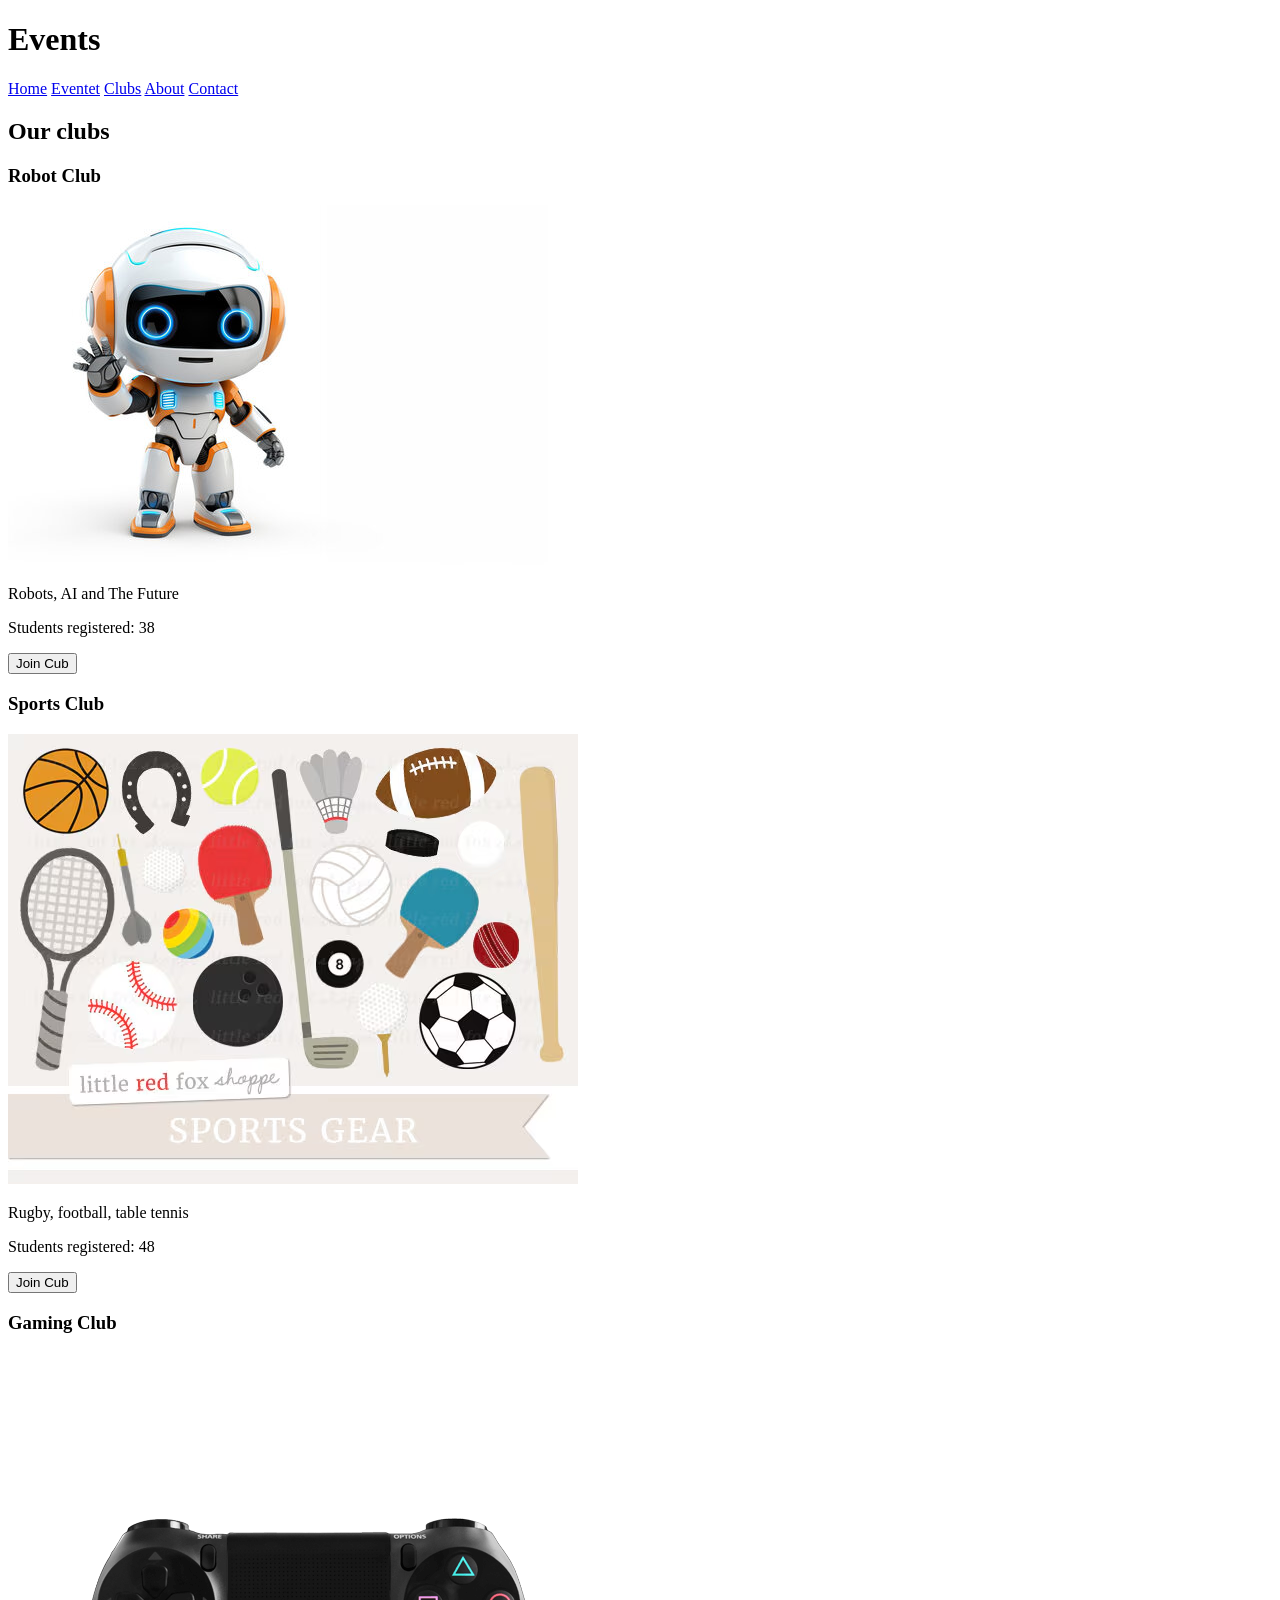
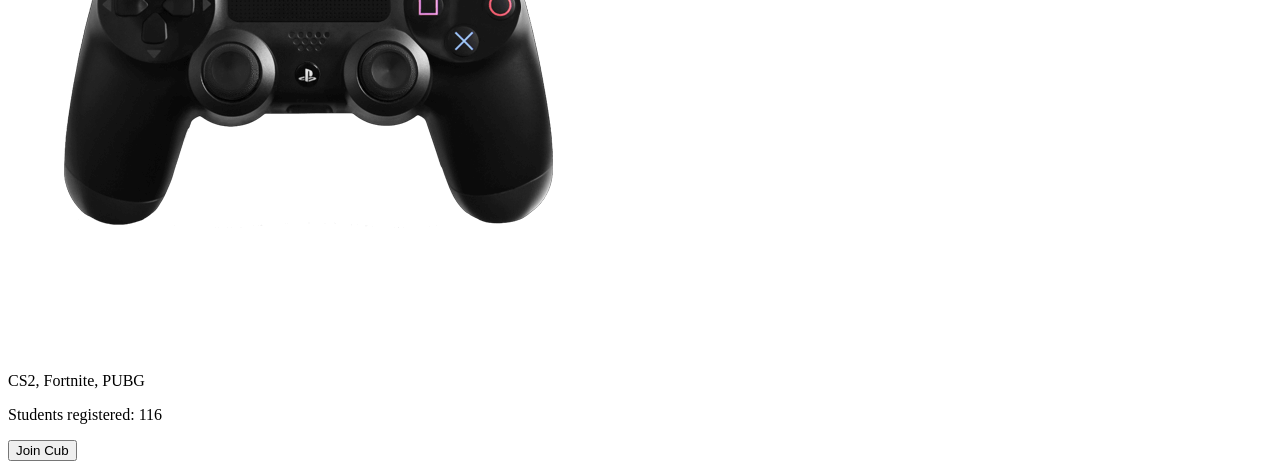
==== clubs.html @ d5867690 "first commit" ====
<!DOCTYPE html>
<html lang="en">
<head>
    <meta charset="UTF-8">
    <meta name="viewport" content="width=device-width, initial-scale=1.0">
    <title>Clubs</title>
</head>
<body>
    <header>
        <h1>Events</h1>

        <nav>
            <a href="index.html">Home</a>
            <a href="eventet.html">Eventet</a>
            <a href="clubs.html">Clubs</a>
            <a href="#">About</a>
            <a href="#">Contact</a>


        </nav>
    </header>
    <main>
        <section>
            <h2>Our clubs</h2>
            <article>
                <h3>Robot Club</h3>
                <img src="images/roboti.jpg" alt="Robot photo">
                <p>Robots, AI and The Future</p>
                <p>Students registered: <span>38</span></p>
                <button>Join Cub</button>
            </article>
            <article>
                <h3>Sports Club</h3>
                <img src="images/sporti.avif" alt="Sports photo">
                <p>Rugby, football, table tennis</p>
                <p>Students registered: <span>48</span></p>
                <button>Join Cub</button>
            </article>
            <article>
                <h3>Gaming Club</h3>
                <img src="images/gjejstiki.png" alt="">
                <p>CS2, Fortnite, PUBG</p>
                <p>Students registered: <span>116</span></p>
                <button>Join Cub</button>
            </article>
            
        </section>
    </main>
    
</body>
</html>
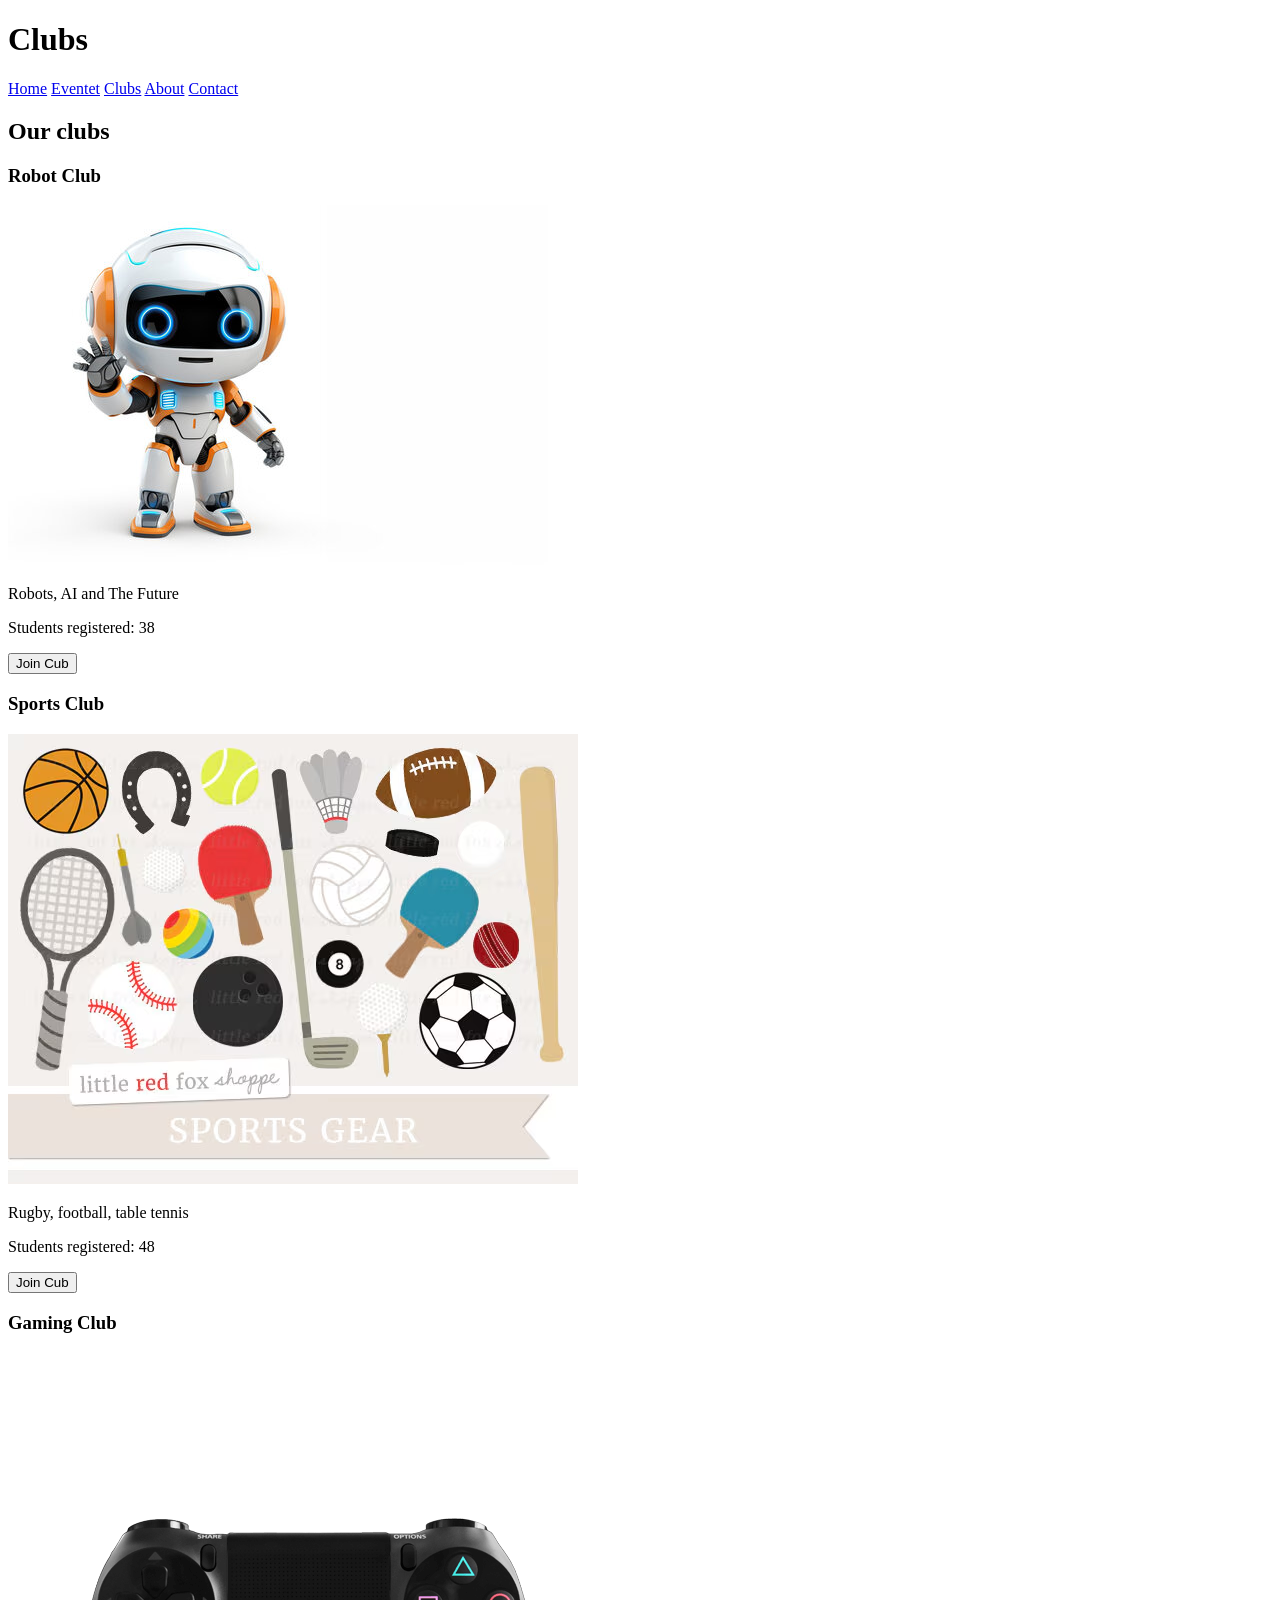
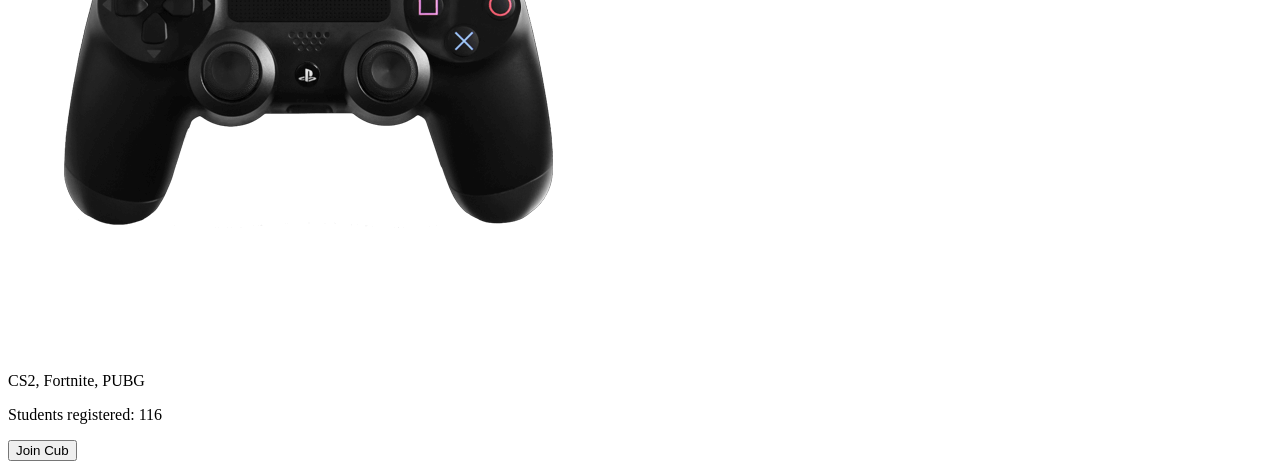
==== commit b07a041f: "java 3" ====
--- a/clubs.html
+++ b/clubs.html
@@ -7,7 +7,7 @@
 </head>
 <body>
     <header>
-        <h1>Events</h1>
+        <h1>Clubs</h1>
 
         <nav>
             <a href="index.html">Home</a>
@@ -45,6 +45,7 @@
             </article>
             
         </section>
+        
     </main>
     
 </body>
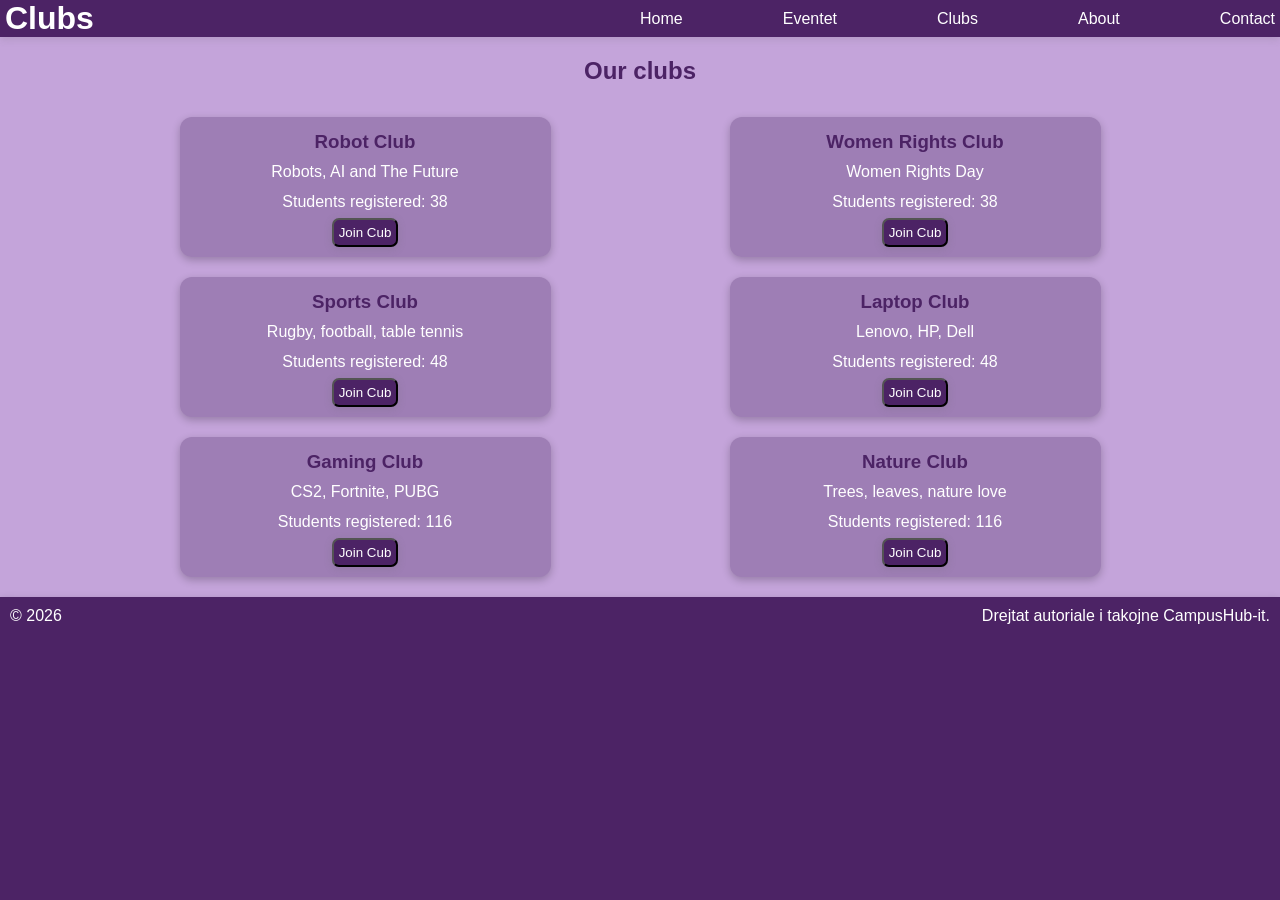
==== commit a40b330e: "css clubs" ====
--- a/clubs.html
+++ b/clubs.html
@@ -1,10 +1,13 @@
 <!DOCTYPE html>
 <html lang="en">
+
 <head>
     <meta charset="UTF-8">
     <meta name="viewport" content="width=device-width, initial-scale=1.0">
     <title>Clubs</title>
+    <link rel="stylesheet" href="css/clubs.css">
 </head>
+
 <body>
     <header>
         <h1>Clubs</h1>
@@ -20,33 +23,61 @@
         </nav>
     </header>
     <main>
-        <section>
-            <h2>Our clubs</h2>
-            <article>
-                <h3>Robot Club</h3>
-                <img src="images/roboti.jpg" alt="Robot photo">
-                <p>Robots, AI and The Future</p>
-                <p>Students registered: <span>38</span></p>
-                <button>Join Cub</button>
-            </article>
-            <article>
-                <h3>Sports Club</h3>
-                <img src="images/sporti.avif" alt="Sports photo">
-                <p>Rugby, football, table tennis</p>
-                <p>Students registered: <span>48</span></p>
-                <button>Join Cub</button>
-            </article>
-            <article>
-                <h3>Gaming Club</h3>
-                <img src="images/gjejstiki.png" alt="">
-                <p>CS2, Fortnite, PUBG</p>
-                <p>Students registered: <span>116</span></p>
-                <button>Join Cub</button>
-            </article>
-            
-        </section>
+        <h2>Our clubs</h2>
+        <div class="cards">
+            <section>
+
+                <article>
+                    <h3>Robot Club</h3>
+                    <p>Robots, AI and The Future</p>
+                    <p>Students registered: <span>38</span></p>
+                    <button>Join Cub</button>
+                </article>
+                <article>
+                    <h3>Sports Club</h3>
+                    <p>Rugby, football, table tennis</p>
+                    <p>Students registered: <span>48</span></p>
+                    <button>Join Cub</button>
+                </article>
+                <article>
+                    <h3>Gaming Club</h3>
+                    <p>CS2, Fortnite, PUBG</p>
+                    <p>Students registered: <span>116</span></p>
+                    <button>Join Cub</button>
+                </article>
+
+            </section>
+            <section>
+                <article>
+                    <h3>Women Rights Club</h3>
+                    <p>Women Rights Day</p>
+                    <p>Students registered: <span>38</span></p>
+                    <button>Join Cub</button>
+                </article>
+                <article>
+                    <h3>Laptop Club</h3>
+                    <p>Lenovo, HP, Dell</p>
+                    <p>Students registered: <span>48</span></p>
+                    <button>Join Cub</button>
+                </article>
+                <article>
+                    <h3>Nature Club</h3>
+                    <p>Trees, leaves, nature love</p>
+                    <p>Students registered: <span>116</span></p>
+                    <button>Join Cub</button>
+                </article>
+
+            </section>
+        </div>
+
         
     </main>
-    
+    <footer>
+        <p>&copy 2026</p>
+        <p class="pershkrimi">Drejtat autoriale i takojne CampusHub-it.</p>
+    </footer>
+
+
 </body>
+
 </html>
--- a/css/clubs.css
+++ b/css/clubs.css
@@ -0,0 +1,136 @@
+*{
+    box-sizing: border-box;
+    margin: 0;
+    font-family: 'Segoe UI', Tahoma, Geneva, Verdana, sans-serif;
+    
+}
+body{
+    display: flex;
+    flex-direction: column;
+    height: 100vh;
+    gap: 20px;
+    background-color: #C4A4DA;
+}
+
+header{
+    display: grid;
+    grid-template-columns: 1fr 1fr;
+    padding-left: 5px;
+    padding-right: 5px;
+    background-color: #4C2365;
+    align-items: center;
+    box-shadow: rgba(99, 99, 99, 0.2) 0px 2px 8px 0px;
+}
+header h1{
+    color: white;
+
+}
+header nav{
+    display: flex;
+    flex-direction: row;
+    justify-content: space-between;
+    align-items: center;
+}
+header nav a{
+    text-decoration: none;
+    color: white;
+}
+main{
+    
+    display: grid;
+    grid-template-rows: 50px 1fr;
+    gap: 10px;
+    
+    
+
+}
+main h2{
+    text-align: center;
+    color: #4C2365;
+    
+}
+main .cards{
+    display: grid;
+    grid-template-columns: 1fr 1fr;
+    gap: 20px;
+    text-align: center;
+    padding-left: 100px;
+    padding-right: 100px;
+}
+main .cards section{
+    display: grid;
+    grid-template-rows: 1fr 1fr 1fr;
+    gap: 20px;
+    text-align: center;
+}
+main .cards section article{
+    
+    padding: 10px;
+    background-color: #9E7EB5;
+    color: white;
+    line-height: 30px;
+    box-shadow: rgba(0, 0, 0, 0.24) 0px 3px 8px;
+    border-radius: 12px;
+    width: 70%;
+    justify-self: center;
+}
+main .cards section article:hover{
+    transform: scale(1.1);
+    
+}
+main .cards section article h3{
+    color: #4C2365;
+    
+}
+main .cards section article button{
+    color: white;
+    background-color: #4C2365;
+    border-radius: 7px;
+    padding: 5px;
+    box-shadow: rgba(99, 99, 99, 0.2) 0px 2px 8px 0px;
+    /* animation: on-off 6s ease-in infinite; */
+    
+    
+}
+main .cards section article button:hover{
+    transform: scale(1.2);
+    cursor: pointer;
+    
+    
+}
+@keyframes on-off{
+    0%{
+        opacity: 1;
+    }
+    50%{
+        opacity: 0;
+    }
+    100%{
+        opacity: 1;
+    }
+}
+footer{
+    background-color: #4C2365;
+    color: white;
+    flex: 1;
+    padding: 10px;
+    display: grid;
+    grid-template-columns: 1fr 1fr;
+    box-shadow: rgba(0, 0, 0, 0.24) 0px 3px 8px;
+    
+    
+}
+
+footer .pershkrimi{
+    justify-self: right;
+}
+@media (max-width: 581px){
+    main .cards{
+        display: flex;
+        flex-direction: column;
+
+    }
+    main .cards section article{
+        width: 90%;
+    }
+}
